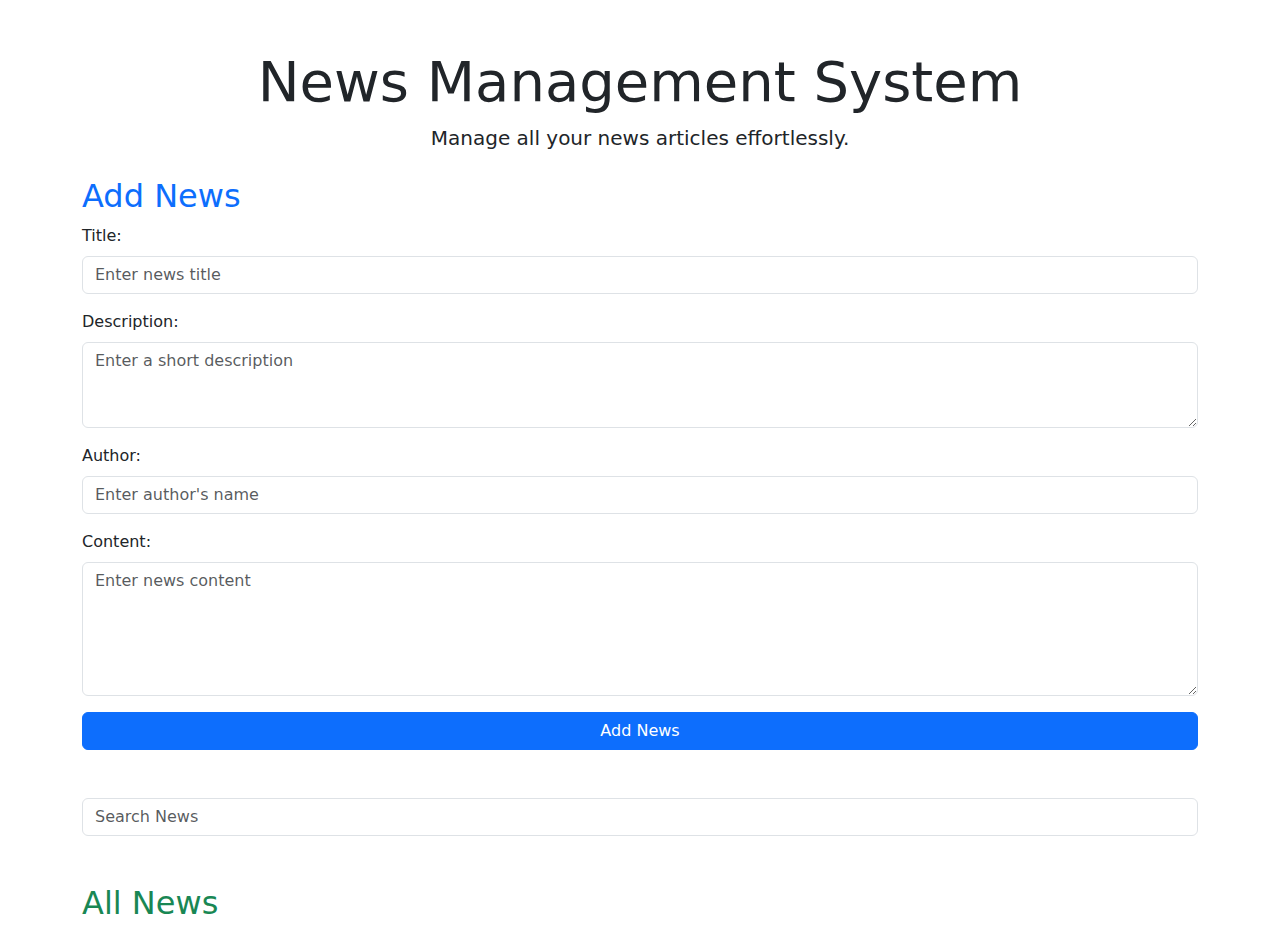
==== dashboard.html @ eed9efd6 "Add files via upload" ====
<!DOCTYPE html>
<html lang="en">
<head>
    <meta charset="UTF-8">
    <meta name="viewport" content="width=device-width, initial-scale=1.0">
    <title>News Management</title>
    <!-- Bootstrap CSS CDN -->
    <link href="https://cdn.jsdelivr.net/npm/bootstrap@5.3.0-alpha1/dist/css/bootstrap.min.css" rel="stylesheet">
    <link href="https://fonts.googleapis.com/css2?family=Roboto:wght@400;500;700&family=Poppins:wght@400;600&display=swap" rel="stylesheet">
</head>
<body>
    <div class="container mt-5">
        <header class="text-center mb-4">
            <h1 class="display-4">News Management System</h1>
            <p class="lead">Manage all your news articles effortlessly.</p>
        </header>

        <main>
            <!-- News Form Section -->
            <section id="news-form" class="mb-5">
                <h2 class="text-primary">Add News</h2>
                <form id="add-news-form">
                    <div class="mb-3">
                        <label for="title" class="form-label">Title:</label>
                        <input type="text" id="title" class="form-control" placeholder="Enter news title" required>
                    </div>
                    <div class="mb-3">
                        <label for="description" class="form-label">Description:</label>
                        <textarea id="description" class="form-control" rows="3" placeholder="Enter a short description" required></textarea>
                    </div>
                    <div class="mb-3">
                        <label for="author" class="form-label">Author:</label>
                        <input type="text" id="author" class="form-control" placeholder="Enter author's name" required>
                    </div>
                    <div class="mb-3">
                        <label for="content" class="form-label">Content:</label>
                        <textarea id="content" class="form-control" rows="5" placeholder="Enter news content" required></textarea>
                    </div>
                    <button type="submit" class="btn btn-primary w-100">Add News</button>
                </form>
            </section>

            <!-- Search Section -->
            <section id="search-section" class="mb-5">
                <form id="searchForm">
                    <div class="input-group">
                        <input type="text" class="form-control" placeholder="Search News" id="searchInput" onkeyup="inlineSearch()">
                    </div>
                </form>
            </section>

            <!-- News List Section -->
            <section id="news-list">
                <h2 class="text-success">All News</h2>
                <ul id="news-container" class="list-group">
                    <!-- News items will be appended here -->
                </ul>
            </section>
        </main>
    </div>

    <!-- View Modal -->
    <div class="modal fade" id="viewModal" tabindex="-1" aria-labelledby="viewModalLabel" aria-hidden="true">
        <div class="modal-dialog">
            <div class="modal-content">
                <div class="modal-header">
                    <h5 class="modal-title" id="viewModalLabel">View News</h5>
                    <button type="button" class="btn-close" data-bs-dismiss="modal" aria-label="Close"></button>
                </div>
                <div class="modal-body" id="viewModalBody"></div>
            </div>
        </div>
    </div>

    <!-- Edit Modal -->
    <div class="modal fade" id="editModal" tabindex="-1" aria-labelledby="editModalLabel" aria-hidden="true">
        <div class="modal-dialog">
            <div class="modal-content">
                <div class="modal-header">
                    <h5 class="modal-title" id="editModalLabel">Edit News</h5>
                    <button type="button" class="btn-close" data-bs-dismiss="modal" aria-label="Close"></button>
                </div>
                <div class="modal-body">
                    <form id="editNewsForm">
                        <div class="mb-3">
                            <label for="editTitle" class="form-label">Title:</label>
                            <input type="text" id="editTitle" class="form-control" required>
                        </div>
                        <div class="mb-3">
                            <label for="editDescription" class="form-label">Description:</label>
                            <textarea id="editDescription" class="form-control" rows="3" required></textarea>
                        </div>
                        <div class="mb-3">
                            <label for="editAuthor" class="form-label">Author:</label>
                            <input type="text" id="editAuthor" class="form-control" required>
                        </div>
                        <div class="mb-3">
                            <label for="editContent" class="form-label">Content:</label>
                            <textarea id="editContent" class="form-control" rows="5" required></textarea>
                        </div>
                        <button type="submit" class="btn btn-primary">Save Changes</button>
                    </form>
                </div>
            </div>
        </div>
    </div>

    <!-- Bootstrap JS and Custom Scripts -->
    <script src="https://cdn.jsdelivr.net/npm/bootstrap@5.3.0-alpha1/dist/js/bootstrap.min.js"></script>
    <script>
        const newsContainer = document.getElementById('news-container');
        const newsArticles = [];

        // Display all news
        function displayNews() {
            newsContainer.innerHTML = '';
            if (newsArticles.length === 0) {
                newsContainer.innerHTML = '<p>No news found matching the search term.</p>';
                return;
            }
            newsArticles.forEach((news, index) => {
                const li = document.createElement('li');
                li.classList.add('list-group-item', 'd-flex', 'justify-content-between', 'align-items-center');
                li.innerHTML = `
                    <div padding: 5px;">
                        <h5><strong>Title:${news.title}</strong></h5>
                        <p><strong>Author:</strong> ${news.author}</p>
                    </div>
                    <div>
                        <button class="btn btn-warning" style="border: 2px solid yellow;" onclick="viewDetails(${index})">View</button>
                        <button class="btn btn-secondary" style="border: 2px solid gray;" onclick="editNews(${index})">Edit</button>
                        <button class="btn btn-danger" style="border: 2px solid red;" onclick="deleteNews(${index})">Delete</button>
                    </div>
                `;
                newsContainer.appendChild(li);
            });
        }

        // View news
        function viewDetails(index) {
            const news = newsArticles[index];
            document.getElementById('viewModalBody').innerHTML = `
                <p><strong>Title:</strong> ${news.title}</p>
                <p><strong>Author:</strong> ${news.author}</p>
                <p><strong>Description:</strong> ${news.description}</p>
                <p><strong>Content:</strong> ${news.content}</p>
            `;
            const viewModal = new bootstrap.Modal(document.getElementById('viewModal'));
            viewModal.show();
        }

        // Edit news
        function editNews(index) {
            const news = newsArticles[index];
            document.getElementById('editTitle').value = news.title;
            document.getElementById('editDescription').value = news.description;
            document.getElementById('editAuthor').value = news.author;
            document.getElementById('editContent').value = news.content;

            const editModal = new bootstrap.Modal(document.getElementById('editModal'));
            editModal.show();

            document.getElementById('editNewsForm').onsubmit = function(event) {
                event.preventDefault();
                newsArticles[index] = {
                    title: document.getElementById('editTitle').value,
                    description: document.getElementById('editDescription').value,
                    author: document.getElementById('editAuthor').value,
                    content: document.getElementById('editContent').value,
                };
                displayNews();
                editModal.hide();
            };
        }

        // Delete news
        function deleteNews(index) {
            if (confirm('Are you sure you want to delete this news item?')) {
                newsArticles.splice(index, 1);
                displayNews();
            }
        }

        // Add new article
        document.getElementById('add-news-form').addEventListener('submit', function(event) {
            event.preventDefault();
            const title = document.getElementById('title').value;
            const description = document.getElementById('description').value;
            const author = document.getElementById('author').value;
            const content = document.getElementById('content').value;

            newsArticles.push({ title, description, author, content });
            displayNews();
            event.target.reset();
        });
    </script>
</body>
</html>
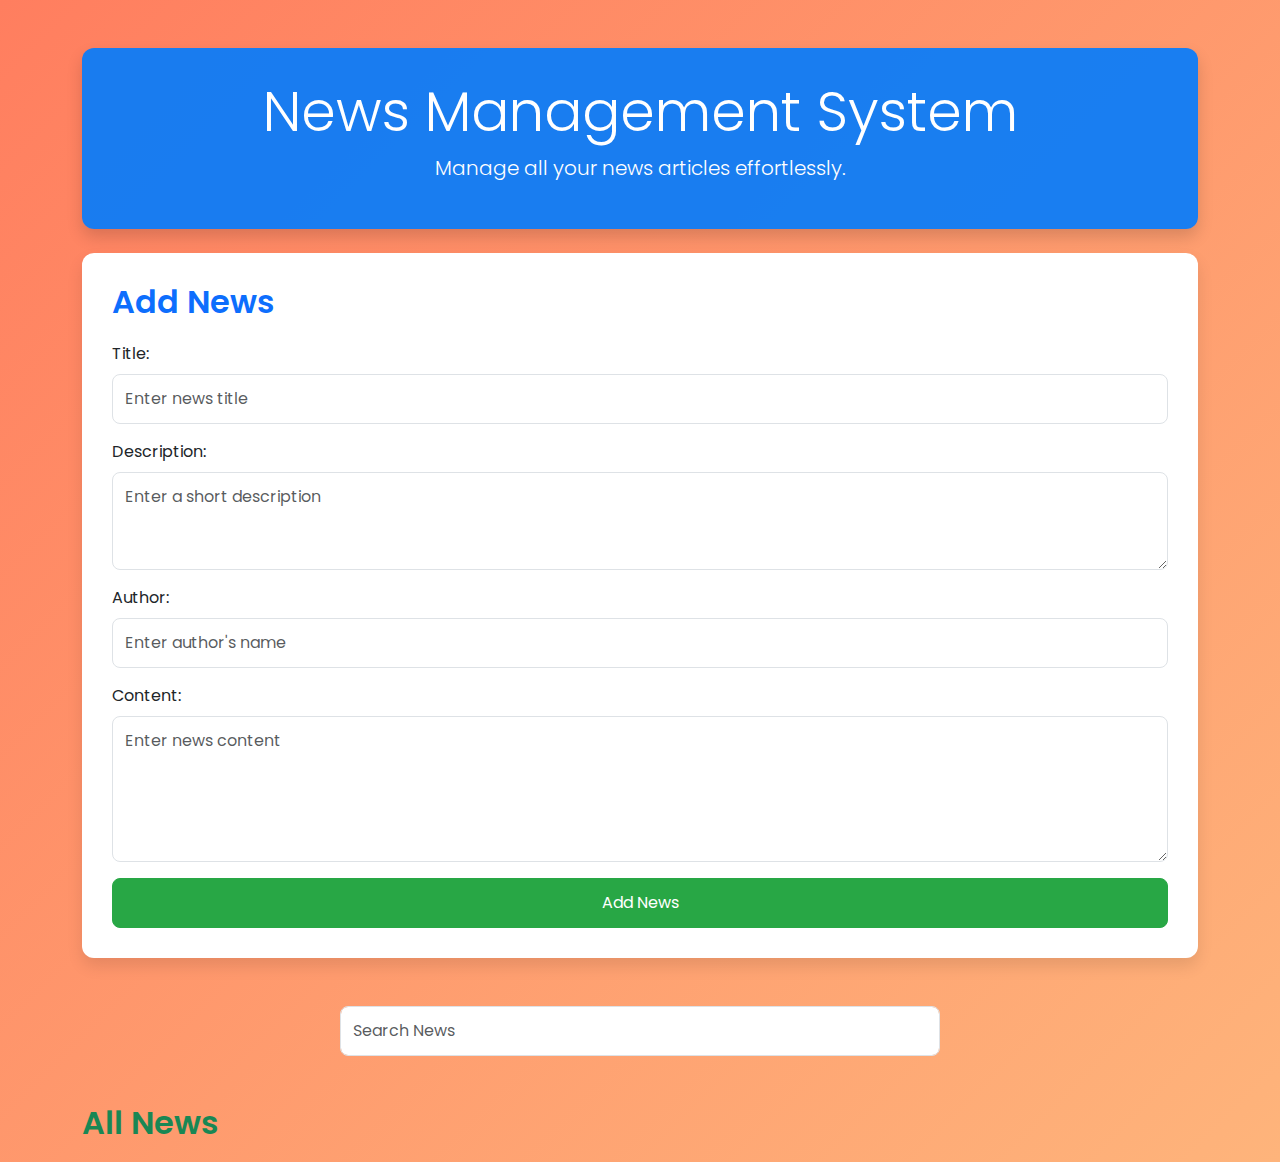
==== commit 54231726: "Update dashboard.html" ====
--- a/dashboard.html
+++ b/dashboard.html
@@ -4,9 +4,9 @@
     <meta charset="UTF-8">
     <meta name="viewport" content="width=device-width, initial-scale=1.0">
     <title>News Management</title>
-    <!-- Bootstrap CSS CDN -->
     <link href="https://cdn.jsdelivr.net/npm/bootstrap@5.3.0-alpha1/dist/css/bootstrap.min.css" rel="stylesheet">
     <link href="https://fonts.googleapis.com/css2?family=Roboto:wght@400;500;700&family=Poppins:wght@400;600&display=swap" rel="stylesheet">
+    <link rel="stylesheet" href="style1.css">
 </head>
 <body>
     <div class="container mt-5">
@@ -16,7 +16,6 @@
         </header>
 
         <main>
-            <!-- News Form Section -->
             <section id="news-form" class="mb-5">
                 <h2 class="text-primary">Add News</h2>
                 <form id="add-news-form">
@@ -40,7 +39,6 @@
                 </form>
             </section>
 
-            <!-- Search Section -->
             <section id="search-section" class="mb-5">
                 <form id="searchForm">
                     <div class="input-group">
@@ -49,17 +47,13 @@
                 </form>
             </section>
 
-            <!-- News List Section -->
             <section id="news-list">
                 <h2 class="text-success">All News</h2>
-                <ul id="news-container" class="list-group">
-                    <!-- News items will be appended here -->
-                </ul>
+                <ul id="news-container" class="list-group"></ul>
             </section>
         </main>
     </div>
 
-    <!-- View Modal -->
     <div class="modal fade" id="viewModal" tabindex="-1" aria-labelledby="viewModalLabel" aria-hidden="true">
         <div class="modal-dialog">
             <div class="modal-content">
@@ -72,7 +66,6 @@
         </div>
     </div>
 
-    <!-- Edit Modal -->
     <div class="modal fade" id="editModal" tabindex="-1" aria-labelledby="editModalLabel" aria-hidden="true">
         <div class="modal-dialog">
             <div class="modal-content">
@@ -105,13 +98,11 @@
         </div>
     </div>
 
-    <!-- Bootstrap JS and Custom Scripts -->
     <script src="https://cdn.jsdelivr.net/npm/bootstrap@5.3.0-alpha1/dist/js/bootstrap.min.js"></script>
     <script>
         const newsContainer = document.getElementById('news-container');
         const newsArticles = [];
 
-        // Display all news
         function displayNews() {
             newsContainer.innerHTML = '';
             if (newsArticles.length === 0) {
@@ -136,7 +127,6 @@
             });
         }
 
-        // View news
         function viewDetails(index) {
             const news = newsArticles[index];
             document.getElementById('viewModalBody').innerHTML = `
@@ -149,7 +139,6 @@
             viewModal.show();
         }
 
-        // Edit news
         function editNews(index) {
             const news = newsArticles[index];
             document.getElementById('editTitle').value = news.title;
@@ -173,7 +162,6 @@
             };
         }
 
-        // Delete news
         function deleteNews(index) {
             if (confirm('Are you sure you want to delete this news item?')) {
                 newsArticles.splice(index, 1);
@@ -181,7 +169,6 @@
             }
         }
 
-        // Add new article
         document.getElementById('add-news-form').addEventListener('submit', function(event) {
             event.preventDefault();
             const title = document.getElementById('title').value;
--- a/style1.css
+++ b/style1.css
@@ -0,0 +1,96 @@
+/* styles.css */
+body {
+    background: linear-gradient(135deg, #ff7e5f, #feb47b); /* Gradient background */
+    font-family: 'Poppins', sans-serif;
+}
+
+header {
+    background-color: rgba(0, 123, 255, 0.9); /* Transparent blue background for header */
+    color: white;
+    padding: 30px 0;
+    border-radius: 12px;
+    box-shadow: 0 8px 16px rgba(0, 0, 0, 0.15);
+}
+
+#news-form {
+    background-color: #ffffff; /* White background for the form */
+    padding: 30px;
+    border-radius: 12px;
+    box-shadow: 0 8px 16px rgba(0, 0, 0, 0.1);
+}
+
+.card {
+    border-radius: 12px;
+    box-shadow: 0 8px 16px rgba(0, 0, 0, 0.1);
+}
+
+.card-body {
+    padding: 20px;
+}
+
+.list-group-item {
+    background-color: #f9f9f9; /* Slightly darker grey for list items */
+    border: none;
+    border-radius: 8px;
+    margin-bottom: 15px;
+    box-shadow: 0 4px 6px rgba(0, 0, 0, 0.1);
+}
+
+.list-group-item:hover {
+    background-color: #f1f1f1; /* Lighter grey on hover */
+    transform: scale(1.02);
+    transition: all 0.3s ease-in-out;
+}
+
+h2 {
+    color: #343a40; /* Darker color for headings */
+    font-weight: 600;
+    margin-bottom: 20px;
+}
+
+button[type="submit"] {
+    background-color: #28a745; /* Green button for Add News */
+    border-color: #28a745;
+    border-radius: 8px;
+    padding: 12px 20px;
+    transition: all 0.3s ease;
+}
+
+button[type="submit"]:hover {
+    background-color: #218838;
+    border-color: #1e7e34;
+    transform: translateY(-2px);
+}
+
+.input-group {
+    width: 100%;
+    max-width: 600px;
+    margin: 20px auto;
+}
+
+.form-control {
+    border-radius: 8px;
+    padding: 12px;
+}
+
+.form-control:focus {
+    border-color: #007bff;
+    box-shadow: 0 0 10px rgba(0, 123, 255, 0.5);
+}
+
+.btn-primary {
+    background-color: #007bff;
+    border-color: #007bff;
+    border-radius: 8px;
+    padding: 12px 20px;
+}
+
+.btn-primary:hover {
+    background-color: #0056b3;
+    border-color: #004085;
+    transform: translateY(-2px);
+}
+
+.container {
+    margin-top: 50px;
+}
